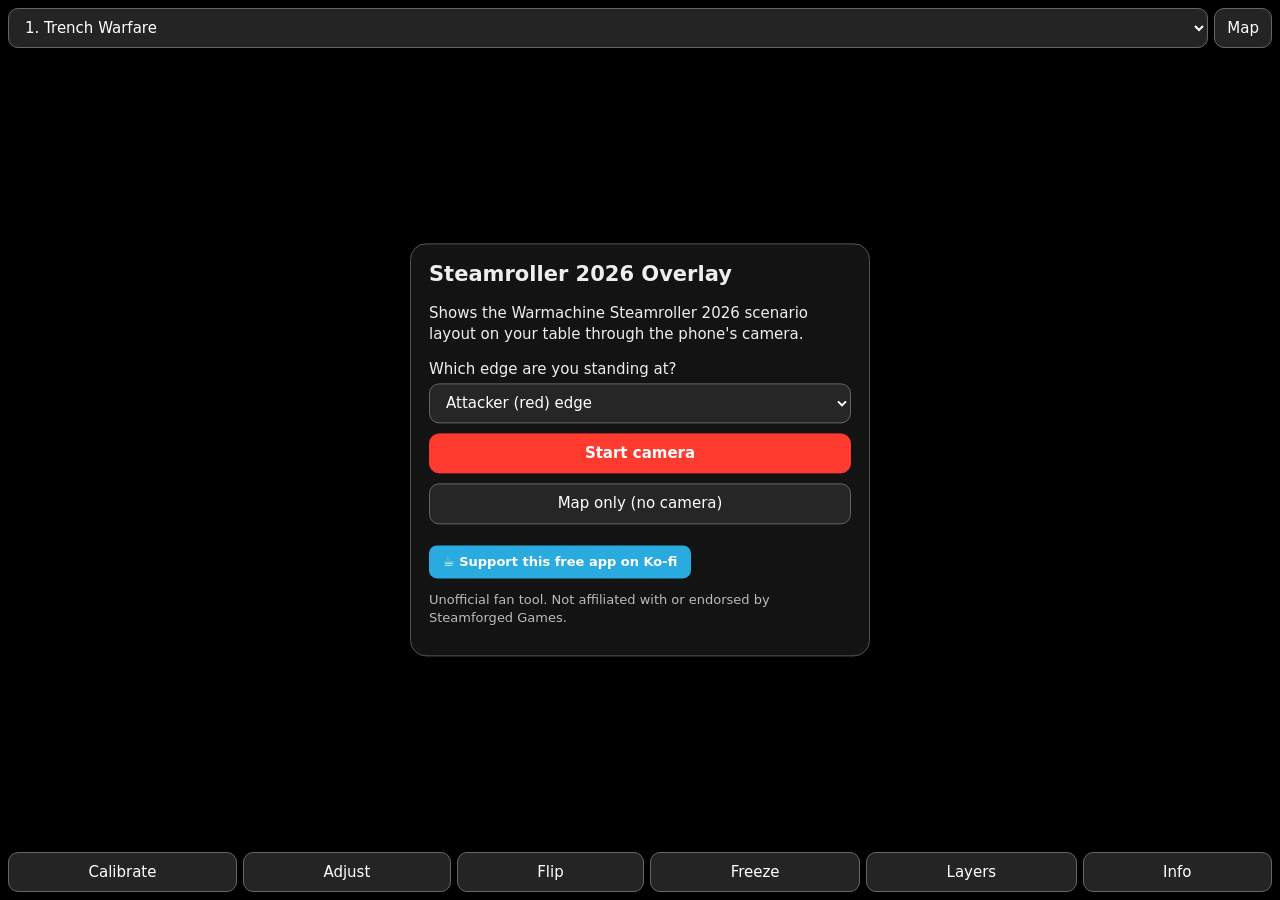
==== index.html @ 3c70e7b2 "Add Steamroller 2026 overlay app" ====
<!doctype html>
<html lang="en">
<head>
<meta charset="utf-8">
<meta name="viewport" content="width=device-width, initial-scale=1, viewport-fit=cover, user-scalable=no">
<meta name="theme-color" content="#111">
<meta name="mobile-web-app-capable" content="yes">
<link rel="icon" href="data:image/svg+xml,%3Csvg xmlns=%22http://www.w3.org/2000/svg%22 viewBox=%220 0 16 16%22%3E%3Crect width=%2216%22 height=%2216%22 fill=%22%23333%22/%3E%3Crect y=%2212%22 width=%2216%22 height=%224%22 fill=%22%23ff3b30%22/%3E%3Crect width=%2216%22 height=%224%22 fill=%22%232f8cff%22/%3E%3Ccircle cx=%228%22 cy=%228%22 r=%222.5%22 fill=%22%23ffd60a%22/%3E%3C/svg%3E">
<title>Steamroller 2026 Table Overlay</title>
<link rel="stylesheet" href="style.css">
</head>
<body>
<div id="stage">
  <video id="video" playsinline muted autoplay></video>
  <img id="still" alt="" hidden>
  <canvas id="overlay"></canvas>
</div>
<canvas id="loupe" width="160" height="160" hidden></canvas>

<header id="topbar" class="bar">
  <select id="scenario" aria-label="Scenario"></select>
  <button id="modeBtn" title="Switch between camera overlay and top-down map">Map</button>
</header>

<div id="banner" hidden></div>

<footer id="bottombar" class="bar">
  <button id="calBtn">Calibrate</button>
  <button id="adjustBtn">Adjust</button>
  <button id="flipBtn" title="Swap which edge you're standing at (rotate 180°)">Flip</button>
  <button id="freezeBtn">Freeze</button>
  <button id="layersBtn">Layers</button>
  <button id="infoBtn">Info</button>
</footer>

<div id="startPanel" class="panel">
  <h1>Steamroller 2026 Overlay</h1>
  <p>Shows the Warmachine Steamroller 2026 scenario layout on your table through the phone's camera.</p>
  <label>Which edge are you standing at?
    <select id="sideStart"></select>
  </label>
  <button id="startCamBtn" class="primary">Start camera</button>
  <button id="startMapBtn">Map only (no camera)</button>
  <p id="camMsg" class="small"></p>
  <p class="small support"><a class="kofi" href="https://ko-fi.com/sroverlay" target="_blank" rel="noopener">☕ Support this free app on Ko-fi</a></p>
  <p class="small">Unofficial fan tool. Not affiliated with or endorsed by Steamforged Games.</p>
</div>

<div id="layersPanel" class="panel" hidden>
  <h2>Layers</h2>
  <label>Standing at <select id="side"></select></label>
  <label><input type="checkbox" data-layer="zones" checked> Deployment zones</label>
  <label><input type="checkbox" data-layer="advance"> Advance Deployment lines (+3")</label>
  <label><input type="checkbox" data-layer="killBox" checked> Kill Box (12")</label>
  <label><input type="checkbox" data-layer="ranges" checked> 3" objective/cache ranges</label>
  <label><input type="checkbox" data-layer="flagRadius" checked> 5" flag terrain-choice radius</label>
  <label><input type="checkbox" data-layer="dims"> Measurements (as in packet)</label>
  <label><input type="checkbox" data-layer="labels" checked> Labels</label>
  <label>Table <input id="tableW" type="number" min="24" max="96" step="1" value="48" inputmode="numeric">" ×
    <input id="tableD" type="number" min="24" max="96" step="1" value="48" inputmode="numeric">"</label>
  <p class="small">Scenario positions are measured from the edges as printed for a 48"×48" table. Changing the table size keeps edge distances and moves the far-side elements with the far edge.</p>
  <button class="close">Close</button>
</div>

<div id="infoPanel" class="panel" hidden>
  <h2 id="infoTitle"></h2>
  <p id="infoSummary"></p>
  <ul id="infoScoring"></ul>
  <div id="infoNotes" class="small"></div>
  <p class="small">Legend: <b style="color:#ff3b30">red = Attacker</b> (1st player), <b style="color:#2f8cff">blue = Defender</b> (2nd player), <b style="color:#ffd60a">yellow = shared</b>. Circles = objectives (50/40mm), triangles = flags (Scenario Terrain), squares = caches (30mm). Dashed rings = 3" control range; dotted rings = 5" radius for choosing terrain for a flag.</p>
  <p class="small" id="infoSource"></p>
  <p class="small support"><a class="kofi" href="https://ko-fi.com/sroverlay" target="_blank" rel="noopener">☕ Support this free app on Ko-fi</a></p>
  <p class="small">Unofficial fan tool. Not affiliated with or endorsed by Steamforged Games.</p>
  <button class="close">Close</button>
</div>

<script src="scenarios.js"></script>
<script src="geom.js"></script>
<script src="render.js"></script>
<script src="app.js"></script>
</body>
</html>
---- style.css ----
* { box-sizing: border-box; }
html, body { margin: 0; height: 100%; background: #000; color: #eee; font: 15px/1.35 system-ui, -apple-system, Segoe UI, Roboto, sans-serif; overflow: hidden; overscroll-behavior: none; -webkit-user-select: none; user-select: none; }
#stage { position: fixed; inset: 0; touch-action: none; }
#video, #still { position: absolute; inset: 0; width: 100%; height: 100%; object-fit: cover; }
#overlay { position: absolute; inset: 0; width: 100%; height: 100%; }
body.map #video, body.map #still { visibility: hidden; }
body.map #stage { background: #151a15; }
.bar { position: fixed; left: 0; right: 0; display: flex; gap: 6px; padding: 8px; padding-left: max(8px, env(safe-area-inset-left)); padding-right: max(8px, env(safe-area-inset-right)); background: linear-gradient(rgba(0,0,0,.65), rgba(0,0,0,.35)); z-index: 5; }
#topbar { top: 0; padding-top: max(8px, env(safe-area-inset-top)); }
#bottombar { bottom: 0; padding-bottom: max(8px, env(safe-area-inset-bottom)); background: linear-gradient(rgba(0,0,0,.35), rgba(0,0,0,.65)); overflow-x: auto; }
.bar select { flex: 1; min-width: 0; }
button, select, input { font: inherit; color: #fff; background: rgba(40,40,40,.9); border: 1px solid #666; border-radius: 10px; padding: 9px 12px; }
input[type=number] { width: 4.2em; padding: 6px; }
input[type=checkbox] { width: 20px; height: 20px; vertical-align: middle; margin-right: 8px; }
button.active { background: #2f8cff; border-color: #2f8cff; }
button.primary { background: #ff3b30; border-color: #ff3b30; font-weight: bold; }
#bottombar button { flex: 1 0 auto; }
#banner { position: fixed; left: 8px; right: 8px; top: calc(62px + env(safe-area-inset-top)); z-index: 6; background: rgba(0,0,0,.78); border: 1px solid #ffd60a; color: #fff; padding: 10px 12px; border-radius: 12px; text-align: center; font-weight: 600; }
#banner .step { color: #ffd60a; }
#banner button { margin: 8px 4px 0; padding: 6px 12px; }
.panel { position: fixed; left: 50%; top: 50%; transform: translate(-50%,-50%); width: min(92vw, 460px); max-height: 82vh; overflow: auto; z-index: 10; background: rgba(20,20,20,.96); border: 1px solid #555; border-radius: 16px; padding: 16px 18px; box-shadow: 0 10px 40px rgba(0,0,0,.6); }
.panel h1 { font-size: 21px; margin: 0 0 8px; } .panel h2 { font-size: 18px; margin: 0 0 8px; }
.panel label { display: block; margin: 10px 0; }
.panel > button { display: block; width: 100%; margin-top: 10px; }
.panel select { width: 100%; margin-top: 4px; }
.small { font-size: 13px; color: #bbb; }
#loupe { position: fixed; z-index: 8; width: 160px; height: 160px; border-radius: 50%; border: 3px solid #ffd60a; box-shadow: 0 4px 20px rgba(0,0,0,.7); pointer-events: none; top: calc(70px + env(safe-area-inset-top)); left: 12px; }
body.noui .bar, body.noui #banner, body.noui .panel { display: none !important; }
[hidden] { display: none !important; }

/* Calibration / adjust: hide the bars so every corner of the screen is tappable; banner sits mid-screen (over the table centre, not the corners). */
body.calib .bar { display: none; }
body.calib #banner { top: 50%; transform: translateY(-50%); left: 50%; right: auto; width: min(78vw, 420px); translate: -50% 0; background: rgba(0,0,0,.62); }

.kofi{display:inline-block;margin-top:8px;padding:8px 14px;border-radius:8px;background:#29abe0;color:#fff;text-decoration:none;font-weight:600}
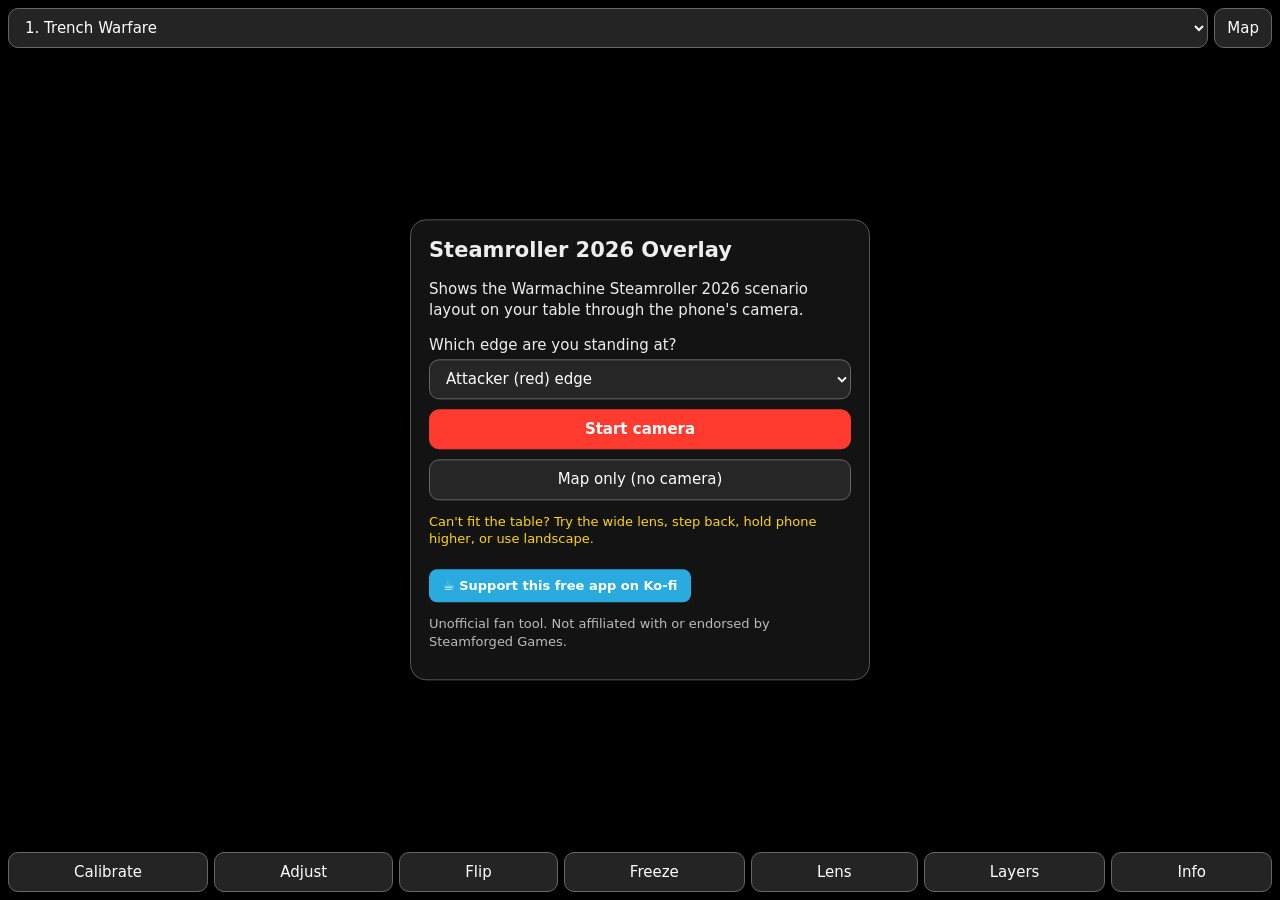
==== commit 7db4c193: "Add lens picker, zoom slider and view size for wider field of view" ====
--- a/index.html
+++ b/index.html
@@ -29,6 +29,7 @@
   <button id="adjustBtn">Adjust</button>
   <button id="flipBtn" title="Swap which edge you're standing at (rotate 180°)">Flip</button>
   <button id="freezeBtn">Freeze</button>
+  <button id="lensBtn" title="Camera lens, zoom and view size">Lens</button>
   <button id="layersBtn">Layers</button>
   <button id="infoBtn">Info</button>
 </footer>
@@ -42,8 +43,22 @@
   <button id="startCamBtn" class="primary">Start camera</button>
   <button id="startMapBtn">Map only (no camera)</button>
   <p id="camMsg" class="small"></p>
+  <p class="small tip">Can't fit the table? Try the wide lens, step back, hold phone higher, or use landscape.</p>
   <p class="small support"><a class="kofi" href="https://ko-fi.com/sroverlay" target="_blank" rel="noopener">☕ Support this free app on Ko-fi</a></p>
   <p class="small">Unofficial fan tool. Not affiliated with or endorsed by Steamforged Games.</p>
+</div>
+
+<div id="lensPanel" class="panel" hidden>
+  <h2>Camera &amp; view</h2>
+  <label>Camera / lens <select id="camSelect"></select></label>
+  <label id="zoomRow" hidden>Zoom <span id="zoomVal" class="small"></span>
+    <input id="zoom" type="range" min="1" max="1" step="0.1" value="1"></label>
+  <div class="segrow">View size
+    <span class="seg" id="viewSeg"><button data-view="1">100%</button><button data-view="0.85">85%</button><button data-view="0.7">70%</button></span></div>
+  <p class="small">A smaller view leaves a margin round the camera picture, so corners that are just out of shot can be dragged past its edge.</p>
+  <p class="small tip">Can't fit the table? Try the wide lens, step back, hold phone higher, or use landscape.</p>
+  <p class="small" id="camInfo"></p>
+  <button class="close">Close</button>
 </div>
 
 <div id="layersPanel" class="panel" hidden>
--- a/style.css
+++ b/style.css
@@ -1,7 +1,8 @@
 * { box-sizing: border-box; }
 html, body { margin: 0; height: 100%; background: #000; color: #eee; font: 15px/1.35 system-ui, -apple-system, Segoe UI, Roboto, sans-serif; overflow: hidden; overscroll-behavior: none; -webkit-user-select: none; user-select: none; }
 #stage { position: fixed; inset: 0; touch-action: none; }
-#video, #still { position: absolute; inset: 0; width: 100%; height: 100%; object-fit: cover; }
+/* Camera picture is letterboxed (contain) so the full sensor FOV is visible; app.js sizes it to the view rect (view-size control). */
+#video, #still { position: absolute; left: 0; top: 0; width: 100%; height: 100%; object-fit: contain; }
 #overlay { position: absolute; inset: 0; width: 100%; height: 100%; }
 body.map #video, body.map #still { visibility: hidden; }
 body.map #stage { background: #151a15; }
@@ -33,3 +34,12 @@
 body.calib #banner { top: 50%; transform: translateY(-50%); left: 50%; right: auto; width: min(78vw, 420px); translate: -50% 0; background: rgba(0,0,0,.62); }
 
 .kofi{display:inline-block;margin-top:8px;padding:8px 14px;border-radius:8px;background:#29abe0;color:#fff;text-decoration:none;font-weight:600}
+
+/* Lens panel */
+input[type=range] { width: 100%; padding: 0; border: 0; background: transparent; accent-color: #2f8cff; margin-top: 6px; }
+.segrow { margin: 10px 0; display: flex; align-items: center; justify-content: space-between; gap: 8px; }
+.seg { display: inline-flex; gap: 4px; }
+.seg button { padding: 6px 10px; }
+.tip { color: #ffd60a; }
+#bottombar button { padding-left: 9px; padding-right: 9px; }
+@media (max-width: 480px) { #bottombar { gap: 4px; } #bottombar button { flex: 1 1 auto; font-size: 13px; padding: 9px 4px; } }
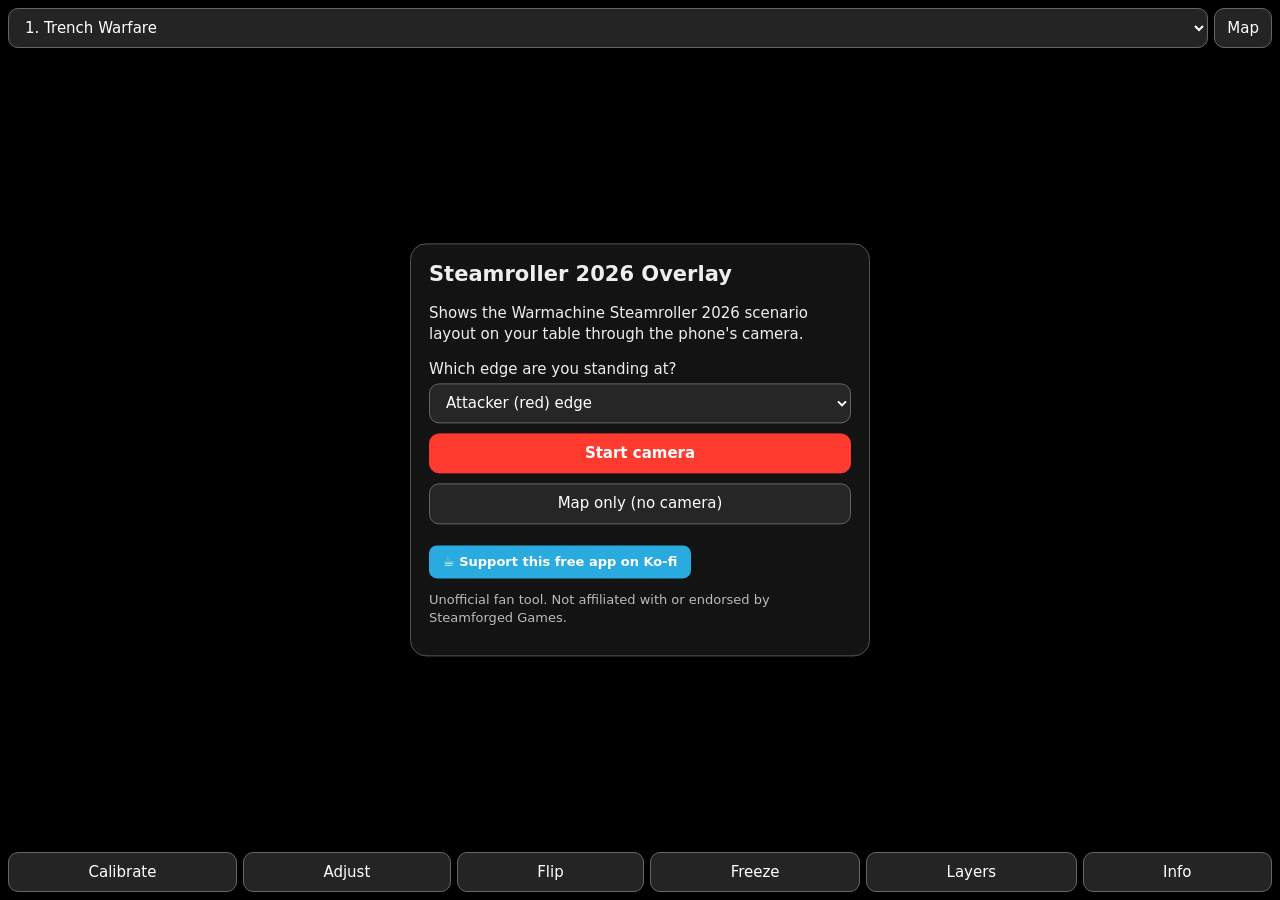
==== commit c209d98b: "Revert to original version (before zoom changes)" ====
--- a/index.html
+++ b/index.html
@@ -29,7 +29,6 @@
   <button id="adjustBtn">Adjust</button>
   <button id="flipBtn" title="Swap which edge you're standing at (rotate 180°)">Flip</button>
   <button id="freezeBtn">Freeze</button>
-  <button id="lensBtn" title="Camera lens, zoom and view size">Lens</button>
   <button id="layersBtn">Layers</button>
   <button id="infoBtn">Info</button>
 </footer>
@@ -43,22 +42,8 @@
   <button id="startCamBtn" class="primary">Start camera</button>
   <button id="startMapBtn">Map only (no camera)</button>
   <p id="camMsg" class="small"></p>
-  <p class="small tip">Can't fit the table? Try the wide lens, step back, hold phone higher, or use landscape.</p>
   <p class="small support"><a class="kofi" href="https://ko-fi.com/sroverlay" target="_blank" rel="noopener">☕ Support this free app on Ko-fi</a></p>
   <p class="small">Unofficial fan tool. Not affiliated with or endorsed by Steamforged Games.</p>
-</div>
-
-<div id="lensPanel" class="panel" hidden>
-  <h2>Camera &amp; view</h2>
-  <label>Camera / lens <select id="camSelect"></select></label>
-  <label id="zoomRow" hidden>Zoom <span id="zoomVal" class="small"></span>
-    <input id="zoom" type="range" min="1" max="1" step="0.1" value="1"></label>
-  <div class="segrow">View size
-    <span class="seg" id="viewSeg"><button data-view="1">100%</button><button data-view="0.85">85%</button><button data-view="0.7">70%</button></span></div>
-  <p class="small">A smaller view leaves a margin round the camera picture, so corners that are just out of shot can be dragged past its edge.</p>
-  <p class="small tip">Can't fit the table? Try the wide lens, step back, hold phone higher, or use landscape.</p>
-  <p class="small" id="camInfo"></p>
-  <button class="close">Close</button>
 </div>
 
 <div id="layersPanel" class="panel" hidden>
--- a/style.css
+++ b/style.css
@@ -1,8 +1,7 @@
 * { box-sizing: border-box; }
 html, body { margin: 0; height: 100%; background: #000; color: #eee; font: 15px/1.35 system-ui, -apple-system, Segoe UI, Roboto, sans-serif; overflow: hidden; overscroll-behavior: none; -webkit-user-select: none; user-select: none; }
 #stage { position: fixed; inset: 0; touch-action: none; }
-/* Camera picture is letterboxed (contain) so the full sensor FOV is visible; app.js sizes it to the view rect (view-size control). */
-#video, #still { position: absolute; left: 0; top: 0; width: 100%; height: 100%; object-fit: contain; }
+#video, #still { position: absolute; inset: 0; width: 100%; height: 100%; object-fit: cover; }
 #overlay { position: absolute; inset: 0; width: 100%; height: 100%; }
 body.map #video, body.map #still { visibility: hidden; }
 body.map #stage { background: #151a15; }
@@ -34,12 +33,3 @@
 body.calib #banner { top: 50%; transform: translateY(-50%); left: 50%; right: auto; width: min(78vw, 420px); translate: -50% 0; background: rgba(0,0,0,.62); }
 
 .kofi{display:inline-block;margin-top:8px;padding:8px 14px;border-radius:8px;background:#29abe0;color:#fff;text-decoration:none;font-weight:600}
-
-/* Lens panel */
-input[type=range] { width: 100%; padding: 0; border: 0; background: transparent; accent-color: #2f8cff; margin-top: 6px; }
-.segrow { margin: 10px 0; display: flex; align-items: center; justify-content: space-between; gap: 8px; }
-.seg { display: inline-flex; gap: 4px; }
-.seg button { padding: 6px 10px; }
-.tip { color: #ffd60a; }
-#bottombar button { padding-left: 9px; padding-right: 9px; }
-@media (max-width: 480px) { #bottombar { gap: 4px; } #bottombar button { flex: 1 1 auto; font-size: 13px; padding: 9px 4px; } }
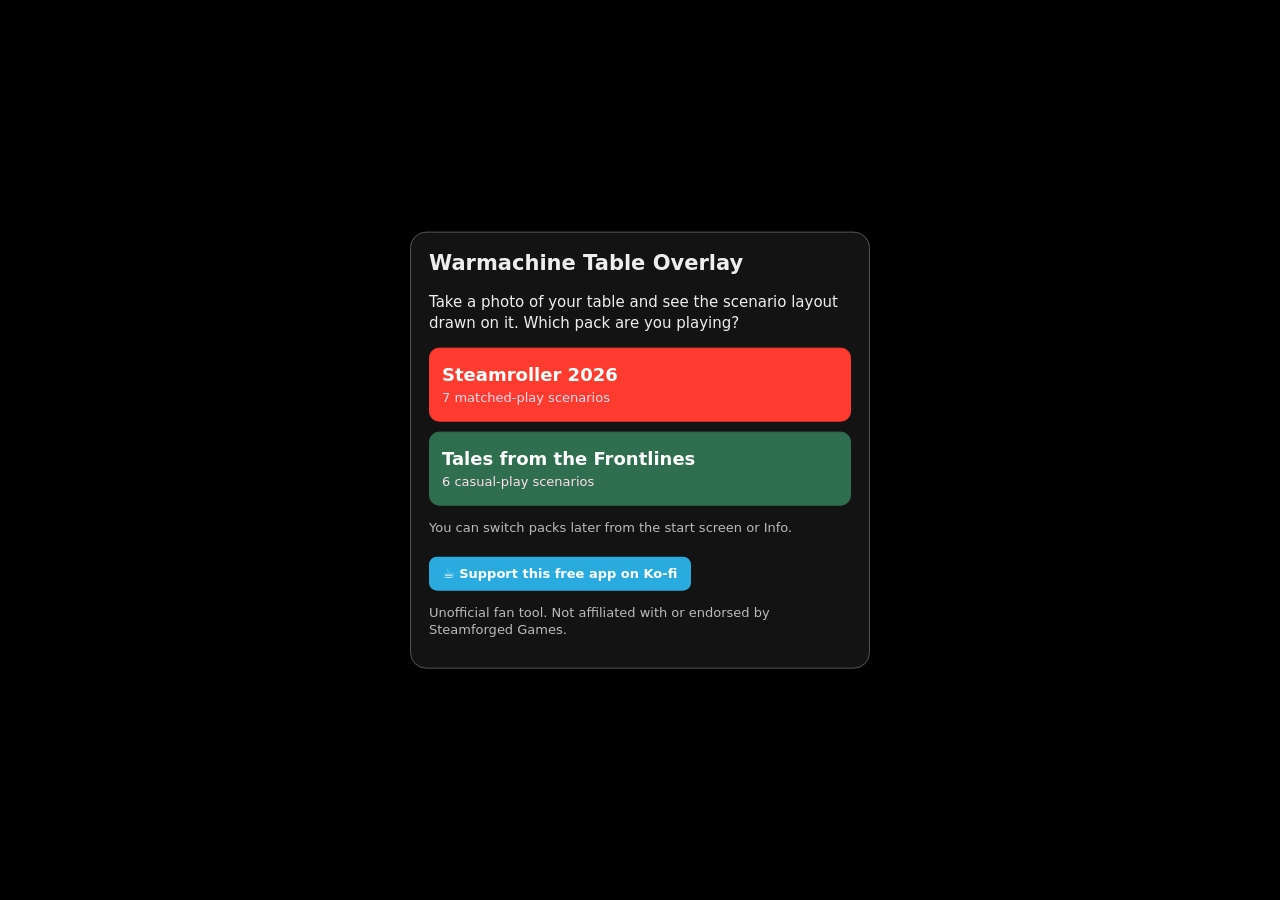
==== commit dc208a19: "v8: photo-based app, Tales from the Frontlines pack, custom domain" ====
--- a/index.html
+++ b/index.html
@@ -6,16 +6,17 @@
 <meta name="theme-color" content="#111">
 <meta name="mobile-web-app-capable" content="yes">
 <link rel="icon" href="data:image/svg+xml,%3Csvg xmlns=%22http://www.w3.org/2000/svg%22 viewBox=%220 0 16 16%22%3E%3Crect width=%2216%22 height=%2216%22 fill=%22%23333%22/%3E%3Crect y=%2212%22 width=%2216%22 height=%224%22 fill=%22%23ff3b30%22/%3E%3Crect width=%2216%22 height=%224%22 fill=%22%232f8cff%22/%3E%3Ccircle cx=%228%22 cy=%228%22 r=%222.5%22 fill=%22%23ffd60a%22/%3E%3C/svg%3E">
-<title>Steamroller 2026 Table Overlay</title>
-<link rel="stylesheet" href="style.css">
+<title>Warmachine Table Overlay</title>
+<link rel="stylesheet" href="style.css?v=8">
 </head>
 <body>
 <div id="stage">
-  <video id="video" playsinline muted autoplay></video>
-  <img id="still" alt="" hidden>
   <canvas id="overlay"></canvas>
 </div>
 <canvas id="loupe" width="160" height="160" hidden></canvas>
+<button id="fitBtn" hidden title="Reset zoom">⤢ Fit</button>
+<input id="fileCam" type="file" accept="image/*" capture="environment" hidden>
+<input id="fileGal" type="file" accept="image/*" hidden>
 
 <header id="topbar" class="bar">
   <select id="scenario" aria-label="Scenario"></select>
@@ -25,23 +26,35 @@
 <div id="banner" hidden></div>
 
 <footer id="bottombar" class="bar">
-  <button id="calBtn">Calibrate</button>
+  <button id="retakeBtn" title="Take a new photo of the table">Retake</button>
   <button id="adjustBtn">Adjust</button>
   <button id="flipBtn" title="Swap which edge you're standing at (rotate 180°)">Flip</button>
-  <button id="freezeBtn">Freeze</button>
+  <button id="saveBtn" title="Save or share the photo with the overlay">Save</button>
   <button id="layersBtn">Layers</button>
   <button id="infoBtn">Info</button>
 </footer>
 
+<div id="welcomePanel" class="panel" hidden>
+  <h1>Warmachine Table Overlay</h1>
+  <p>Take a photo of your table and see the scenario layout drawn on it. Which pack are you playing?</p>
+  <button class="packBtn primary big" data-pack="sr2026">Steamroller 2026<span class="small">7 matched-play scenarios</span></button>
+  <button class="packBtn primary big" data-pack="tftf">Tales from the Frontlines<span class="small">6 casual-play scenarios</span></button>
+  <p class="small">You can switch packs later from the start screen or Info.</p>
+  <p class="small support"><a class="kofi" href="https://ko-fi.com/sroverlay" target="_blank" rel="noopener">☕ Support this free app on Ko-fi</a></p>
+  <p class="small">Unofficial fan tool. Not affiliated with or endorsed by Steamforged Games.</p>
+</div>
+
 <div id="startPanel" class="panel">
-  <h1>Steamroller 2026 Overlay</h1>
-  <p>Shows the Warmachine Steamroller 2026 scenario layout on your table through the phone's camera.</p>
+  <h1 id="startTitle">Steamroller 2026 Overlay</h1>
+  <p class="packline">Pack: <b id="packName"></b> <button id="changePackBtn" class="link">Change</button></p>
+  <p>Take a photo of your table, tap its 4 corners, then flick through the scenarios drawn on top.</p>
   <label>Which edge are you standing at?
     <select id="sideStart"></select>
   </label>
-  <button id="startCamBtn" class="primary">Start camera</button>
-  <button id="startMapBtn">Map only (no camera)</button>
-  <p id="camMsg" class="small"></p>
+  <button id="takePhotoBtn" class="primary big">📷 Take photo of table</button>
+  <p class="tip">Tip: tap <b>0.5×</b> in your camera to fit the whole table.</p>
+  <button id="choosePhotoBtn">🖼️ Choose photo</button>
+  <button id="startMapBtn">Map only (no photo)</button>
   <p class="small support"><a class="kofi" href="https://ko-fi.com/sroverlay" target="_blank" rel="noopener">☕ Support this free app on Ko-fi</a></p>
   <p class="small">Unofficial fan tool. Not affiliated with or endorsed by Steamforged Games.</p>
 </div>
@@ -56,6 +69,7 @@
   <label><input type="checkbox" data-layer="flagRadius" checked> 5" flag terrain-choice radius</label>
   <label><input type="checkbox" data-layer="dims"> Measurements (as in packet)</label>
   <label><input type="checkbox" data-layer="labels" checked> Labels</label>
+  <label><input type="checkbox" data-layer="bgBlur" checked> Background blur (photo)</label>
   <label>Table <input id="tableW" type="number" min="24" max="96" step="1" value="48" inputmode="numeric">" ×
     <input id="tableD" type="number" min="24" max="96" step="1" value="48" inputmode="numeric">"</label>
   <p class="small">Scenario positions are measured from the edges as printed for a 48"×48" table. Changing the table size keeps edge distances and moves the far-side elements with the far edge.</p>
@@ -70,13 +84,18 @@
   <p class="small">Legend: <b style="color:#ff3b30">red = Attacker</b> (1st player), <b style="color:#2f8cff">blue = Defender</b> (2nd player), <b style="color:#ffd60a">yellow = shared</b>. Circles = objectives (50/40mm), triangles = flags (Scenario Terrain), squares = caches (30mm). Dashed rings = 3" control range; dotted rings = 5" radius for choosing terrain for a flag.</p>
   <p class="small" id="infoSource"></p>
   <p class="small support"><a class="kofi" href="https://ko-fi.com/sroverlay" target="_blank" rel="noopener">☕ Support this free app on Ko-fi</a></p>
-  <p class="small">Unofficial fan tool. Not affiliated with or endorsed by Steamforged Games.</p>
+  <p class="small">Unofficial fan tool. Not affiliated with or endorsed by Steamforged Games. <span id="version">v8</span></p>
+  <button id="infoPackBtn">Change scenario pack</button>
+  <button id="homeBtn">Start screen (new photo / map)</button>
   <button class="close">Close</button>
 </div>
 
-<script src="scenarios.js"></script>
-<script src="geom.js"></script>
-<script src="render.js"></script>
-<script src="app.js"></script>
+<div id="toast" hidden></div>
+
+<script src="scenarios.js?v=8"></script>
+<script src="tftf.js?v=8"></script>
+<script src="geom.js?v=8"></script>
+<script src="render.js?v=8"></script>
+<script src="app.js?v=8"></script>
 </body>
 </html>
--- a/style.css
+++ b/style.css
@@ -1,9 +1,7 @@
 * { box-sizing: border-box; }
 html, body { margin: 0; height: 100%; background: #000; color: #eee; font: 15px/1.35 system-ui, -apple-system, Segoe UI, Roboto, sans-serif; overflow: hidden; overscroll-behavior: none; -webkit-user-select: none; user-select: none; }
 #stage { position: fixed; inset: 0; touch-action: none; }
-#video, #still { position: absolute; inset: 0; width: 100%; height: 100%; object-fit: cover; }
 #overlay { position: absolute; inset: 0; width: 100%; height: 100%; }
-body.map #video, body.map #still { visibility: hidden; }
 body.map #stage { background: #151a15; }
 .bar { position: fixed; left: 0; right: 0; display: flex; gap: 6px; padding: 8px; padding-left: max(8px, env(safe-area-inset-left)); padding-right: max(8px, env(safe-area-inset-right)); background: linear-gradient(rgba(0,0,0,.65), rgba(0,0,0,.35)); z-index: 5; }
 #topbar { top: 0; padding-top: max(8px, env(safe-area-inset-top)); }
@@ -33,3 +31,46 @@
 body.calib #banner { top: 50%; transform: translateY(-50%); left: 50%; right: auto; width: min(78vw, 420px); translate: -50% 0; background: rgba(0,0,0,.62); }
 
 .kofi{display:inline-block;margin-top:8px;padding:8px 14px;border-radius:8px;background:#29abe0;color:#fff;text-decoration:none;font-weight:600}
+
+/* v4 photo-first */
+button.big { font-size: 18px; padding: 14px 12px; }
+.tip { margin: 6px 0 2px; font-size: 14px; color: #ffd60a; text-align: center; }
+.row2 { display: flex; gap: 8px; margin-top: 10px; } .row2 button { flex: 1; }
+#fitBtn { position: fixed; right: 10px; top: calc(62px + env(safe-area-inset-top)); z-index: 7; padding: 6px 10px; font-size: 14px; background: rgba(0,0,0,.6); }
+body.calib #fitBtn { top: calc(10px + env(safe-area-inset-top)); }
+body.noui #fitBtn { display: none !important; }
+#toast { position: fixed; left: 50%; bottom: calc(76px + env(safe-area-inset-bottom)); transform: translateX(-50%); z-index: 12; background: rgba(0,0,0,.85); border: 1px solid #666; border-radius: 10px; padding: 8px 14px; max-width: 90vw; text-align: center; }
+#version { color: #888; }
+@media (orientation: landscape) and (max-height: 500px) {
+  .bar { padding-top: 5px; padding-bottom: 5px; }
+  button, select { padding: 6px 10px; }
+  #bottombar { padding-bottom: max(5px, env(safe-area-inset-bottom)); }
+  .panel { max-height: 92vh; padding: 10px 14px; }
+  #fitBtn { top: calc(48px + env(safe-area-inset-top)); }
+  #banner { top: calc(48px + env(safe-area-inset-top)); }
+}
+/* Taps on the banner text go through to the picture; only its buttons catch them. */
+body.calib #banner { pointer-events: none; }
+body.calib #banner button, body.calib #banner a { pointer-events: auto; }
+@media (max-width: 430px) { #bottombar { gap: 5px; } #bottombar button { padding: 9px 7px; font-size: 14px; } }
+@media (orientation: landscape) and (max-height: 500px) {
+  body.calib #banner { width: min(62vw, 460px); padding: 6px 10px; font-size: 13px; }
+  body.calib #banner .small { display: none; }
+  body.calib #banner button { margin-top: 4px; padding: 4px 10px; }
+}
+/* v6: compact calibrate/adjust banner, hidden while dragging a handle */
+#banner .bmsg { line-height: 1.3; }
+#banner .brow { display: flex; justify-content: center; gap: 6px; flex-wrap: wrap; }
+#banner .brow button { margin: 6px 0 0; }
+body.calib #banner { width: min(94vw, 440px); padding: 7px 10px; font-size: 14px; }
+body.dragging #banner { opacity: 0; visibility: hidden; transition: opacity .12s; }
+body.dragging #fitBtn { visibility: hidden; }
+#banner.mini .bmsg, #banner.mini .small { display: none; }
+#banner.mini .brow button { margin-top: 0; }
+/* v7: pack selection */
+.packBtn { display: block; width: 100%; margin-top: 10px; text-align: left; }
+.packBtn .small { display: block; font-weight: normal; color: #fde; margin-top: 2px; }
+.packBtn[data-pack="tftf"] { background: #2f6f4f; border-color: #2f6f4f; }
+.packBtn.chosen { outline: 3px solid #ffd60a; }
+.packline { margin: 4px 0 8px; } button.link { padding: 3px 10px; font-size: 13px; margin-left: 6px; }
+body.welcome .bar { display: none; }
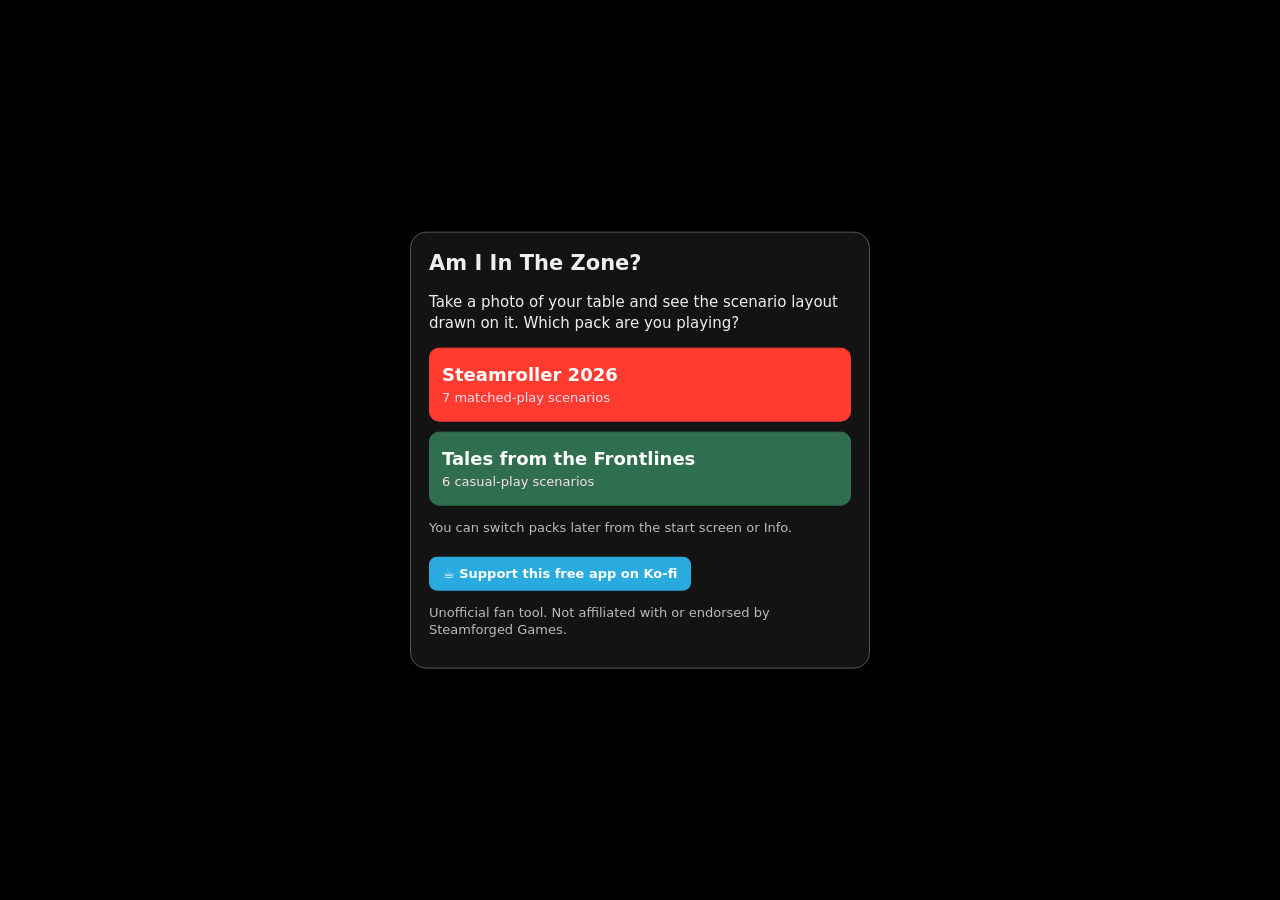
==== commit 3f9743ad: "Rename to Am I In The Zone" ====
--- a/index.html
+++ b/index.html
@@ -6,7 +6,9 @@
 <meta name="theme-color" content="#111">
 <meta name="mobile-web-app-capable" content="yes">
 <link rel="icon" href="data:image/svg+xml,%3Csvg xmlns=%22http://www.w3.org/2000/svg%22 viewBox=%220 0 16 16%22%3E%3Crect width=%2216%22 height=%2216%22 fill=%22%23333%22/%3E%3Crect y=%2212%22 width=%2216%22 height=%224%22 fill=%22%23ff3b30%22/%3E%3Crect width=%2216%22 height=%224%22 fill=%22%232f8cff%22/%3E%3Ccircle cx=%228%22 cy=%228%22 r=%222.5%22 fill=%22%23ffd60a%22/%3E%3C/svg%3E">
-<title>Warmachine Table Overlay</title>
+<title>Am I In The Zone?</title>
+<meta name="apple-mobile-web-app-title" content="Am I In The Zone">
+<meta name="application-name" content="Am I In The Zone">
 <link rel="stylesheet" href="style.css?v=8">
 </head>
 <body>
@@ -35,7 +37,7 @@
 </footer>
 
 <div id="welcomePanel" class="panel" hidden>
-  <h1>Warmachine Table Overlay</h1>
+  <h1>Am I In The Zone?</h1>
   <p>Take a photo of your table and see the scenario layout drawn on it. Which pack are you playing?</p>
   <button class="packBtn primary big" data-pack="sr2026">Steamroller 2026<span class="small">7 matched-play scenarios</span></button>
   <button class="packBtn primary big" data-pack="tftf">Tales from the Frontlines<span class="small">6 casual-play scenarios</span></button>
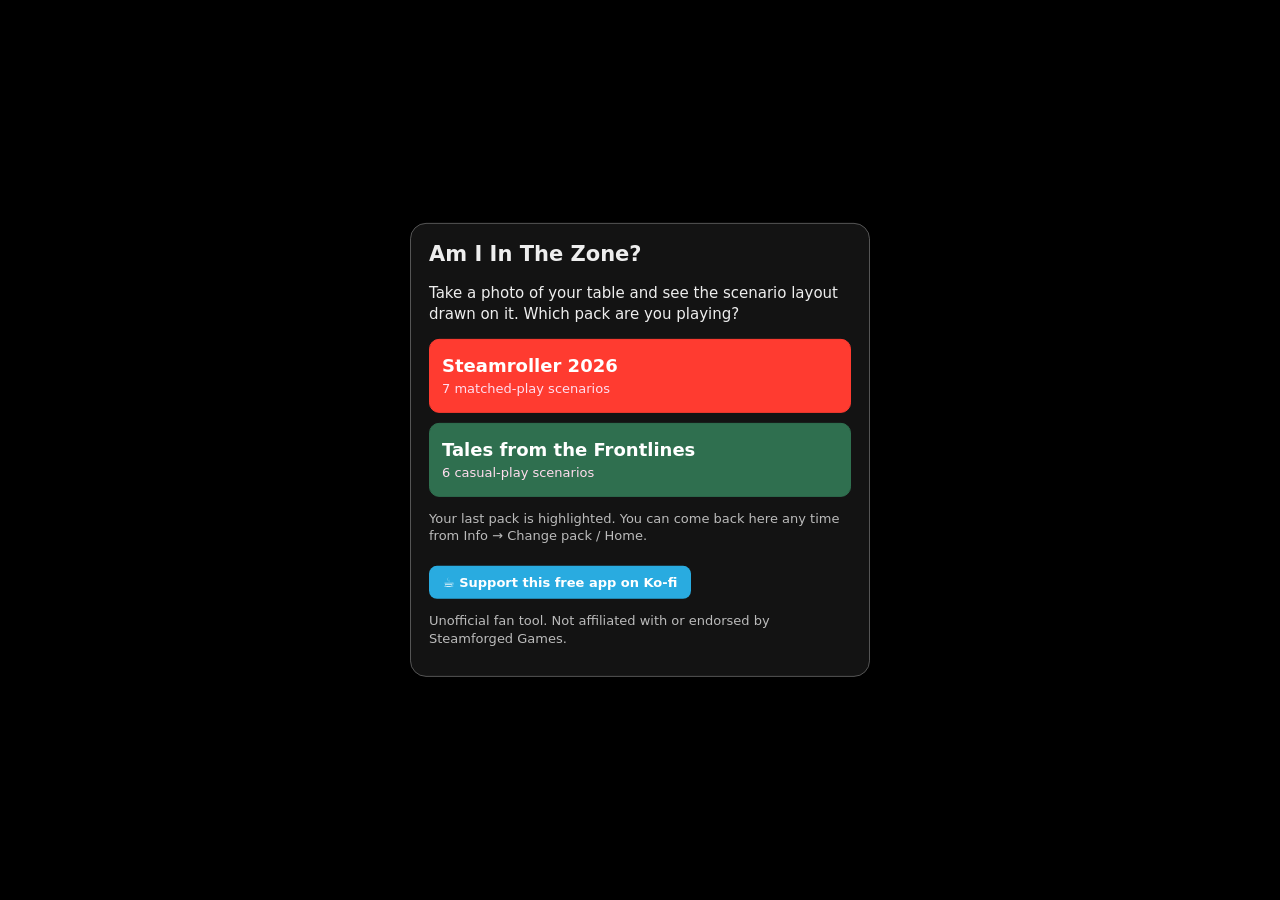
==== commit b45ed494: "v9: always open on welcome page" ====
--- a/index.html
+++ b/index.html
@@ -9,7 +9,7 @@
 <title>Am I In The Zone?</title>
 <meta name="apple-mobile-web-app-title" content="Am I In The Zone">
 <meta name="application-name" content="Am I In The Zone">
-<link rel="stylesheet" href="style.css?v=8">
+<link rel="stylesheet" href="style.css?v=9">
 </head>
 <body>
 <div id="stage">
@@ -41,7 +41,7 @@
   <p>Take a photo of your table and see the scenario layout drawn on it. Which pack are you playing?</p>
   <button class="packBtn primary big" data-pack="sr2026">Steamroller 2026<span class="small">7 matched-play scenarios</span></button>
   <button class="packBtn primary big" data-pack="tftf">Tales from the Frontlines<span class="small">6 casual-play scenarios</span></button>
-  <p class="small">You can switch packs later from the start screen or Info.</p>
+  <p class="small">Your last pack is highlighted. You can come back here any time from Info → Change pack / Home.</p>
   <p class="small support"><a class="kofi" href="https://ko-fi.com/sroverlay" target="_blank" rel="noopener">☕ Support this free app on Ko-fi</a></p>
   <p class="small">Unofficial fan tool. Not affiliated with or endorsed by Steamforged Games.</p>
 </div>
@@ -57,6 +57,7 @@
   <p class="tip">Tip: tap <b>0.5×</b> in your camera to fit the whole table.</p>
   <button id="choosePhotoBtn">🖼️ Choose photo</button>
   <button id="startMapBtn">Map only (no photo)</button>
+  <button id="backToPhotoBtn" hidden>Back to my photo</button>
   <p class="small support"><a class="kofi" href="https://ko-fi.com/sroverlay" target="_blank" rel="noopener">☕ Support this free app on Ko-fi</a></p>
   <p class="small">Unofficial fan tool. Not affiliated with or endorsed by Steamforged Games.</p>
 </div>
@@ -86,18 +87,17 @@
   <p class="small">Legend: <b style="color:#ff3b30">red = Attacker</b> (1st player), <b style="color:#2f8cff">blue = Defender</b> (2nd player), <b style="color:#ffd60a">yellow = shared</b>. Circles = objectives (50/40mm), triangles = flags (Scenario Terrain), squares = caches (30mm). Dashed rings = 3" control range; dotted rings = 5" radius for choosing terrain for a flag.</p>
   <p class="small" id="infoSource"></p>
   <p class="small support"><a class="kofi" href="https://ko-fi.com/sroverlay" target="_blank" rel="noopener">☕ Support this free app on Ko-fi</a></p>
-  <p class="small">Unofficial fan tool. Not affiliated with or endorsed by Steamforged Games. <span id="version">v8</span></p>
-  <button id="infoPackBtn">Change scenario pack</button>
-  <button id="homeBtn">Start screen (new photo / map)</button>
+  <p class="small">Unofficial fan tool. Not affiliated with or endorsed by Steamforged Games. <span id="version">v9</span></p>
+  <button id="infoPackBtn">Change pack / Home</button>
   <button class="close">Close</button>
 </div>
 
 <div id="toast" hidden></div>
 
-<script src="scenarios.js?v=8"></script>
-<script src="tftf.js?v=8"></script>
-<script src="geom.js?v=8"></script>
-<script src="render.js?v=8"></script>
-<script src="app.js?v=8"></script>
+<script src="scenarios.js?v=9"></script>
+<script src="tftf.js?v=9"></script>
+<script src="geom.js?v=9"></script>
+<script src="render.js?v=9"></script>
+<script src="app.js?v=9"></script>
 </body>
 </html>
